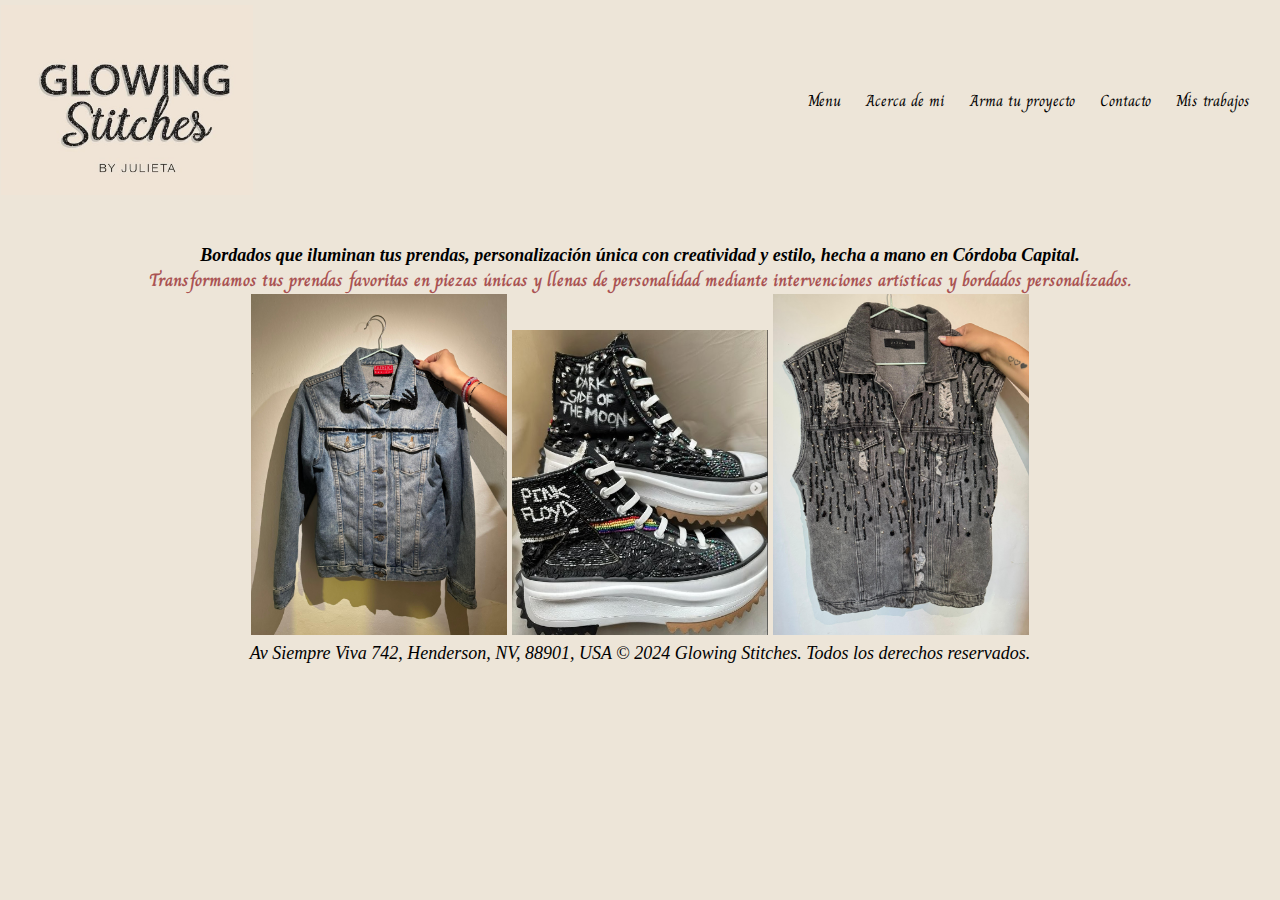
==== index.html @ 7e6e148e "first commit" ====
<!DOCTYPE html>
<html lang="en">
<head>
    <meta charset="UTF-8">
    <meta name="viewport" content="width=device-width, initial-scale=1.0">
    <!--Link de css-->
    <link rel="stylesheet" href="css/diseños.css">
    <style>
        @import url('https://fonts.googleapis.com/css2?family=Charm:wght@400;700&family=Meow+Script&display=swap');
    </style>
    <title>Glowing Stitches</title>
</head>
<body>
    <!--Etiqueta para el banner principal-->
    <header class="header">
       <img src="./img/gslogo.jpg" alt="Logo de Glowing Stitches">
       <nav class="nav-bar">
       <a href="/index.html">Menu</a>
       <a href="./pages/acerca-de-mi.html">Acerca de mi</a>
       <a href="./pages/arma-tu-proyecto.html">Arma tu proyecto</a>
       <a href="./pages/contacto.html">Contacto</a>
       <a href="./pages/mis-trabajos.html">Mis trabajos</a>
       </nav>
    </header>
    <!--Etiqueta para el contenido principal-->
    <main>
        <h1>Bordados que iluminan tus prendas, personalización única con creatividad y estilo, hecha a mano en Córdoba Capital.
        </h1>
    <section id=segundo-titulo>
        <article>Transformamos tus prendas favoritas en piezas únicas y llenas de personalidad mediante intervenciones artísticas y bordados personalizados.            
        </article>
        <img class="imgproduct" src="./img/campera1.jpeg" alt="Campera decorada con mostazillas cocidas a mano">
        <img class="imgproduct" src="./img/zapas1.jpg" alt="Zapatillas personalizadas estilo Pink Floyd cocidas y pintadas a mano">
        <img class="imgproduct" src="./img/chaleco1.jpeg" alt="Chaleco personalizado con colgantes cocidos a mano">
        
    </section>
   </main>
   
   <!--Etiqueta para el footer-->
   <footer>
    Av Siempre Viva 742, Henderson, NV, 88901, USA

    © 2024 Glowing Stitches.  Todos los derechos reservados.

</footer>
</body>
</html>
---- css/diseños.css ----
/* Reset*/
* {
    margin: 0;
    padding: 0;


} 
/* Estilo del header*/
.header { 
    font-family: "Charm", cursive;
    display: flex;
    justify-content: space-between;
    align-items: center;
    padding: 5px 20px 50px 1px;
    background-color: #EDE5D8 ; 
}

.header nav a {
    text-decoration: none;
    color: #000;
    padding: 10px 10px;
}
nav a:hover {
    color: rgb(170, 83, 83); /* Cambia el color al pasar el mouse */
  }
img{
    width: 20%;    
}

/*Estilos generales */
body{
    background-color: #EDE5D8;
    text-align: center;
}

/*Estilos del h1 */
h1 {font-style: italic;
font-size: large;}

/*Estilos de lista de Arma tu proyecto */
ul{
    font-size: 30px;
    font-weight: bolder
}
.li{
    color: rgb(170, 83, 83);
    text-align: center;
    list-style-type: none;
    font-size: 25px;    
}

/* Estilo de segundo titulo*/
 #segundo-titulo {
    font-size: large;
    color: rgb(170, 83, 83);
    
}

/* Estilo de footer */

footer{
    font-style: italic;
    font-size: large;
    font-weight: 500;
}

/* Estilos Mis trabajos */

section{
    font-family: "Charm", cursive;
    font-weight: bolder;
    font-size: 30px;
    color: rgb(170, 83, 83);
}

#article {
    font-size: 20px;
    color: rgb(20, 18, 16);
    font-weight: lighter;
}
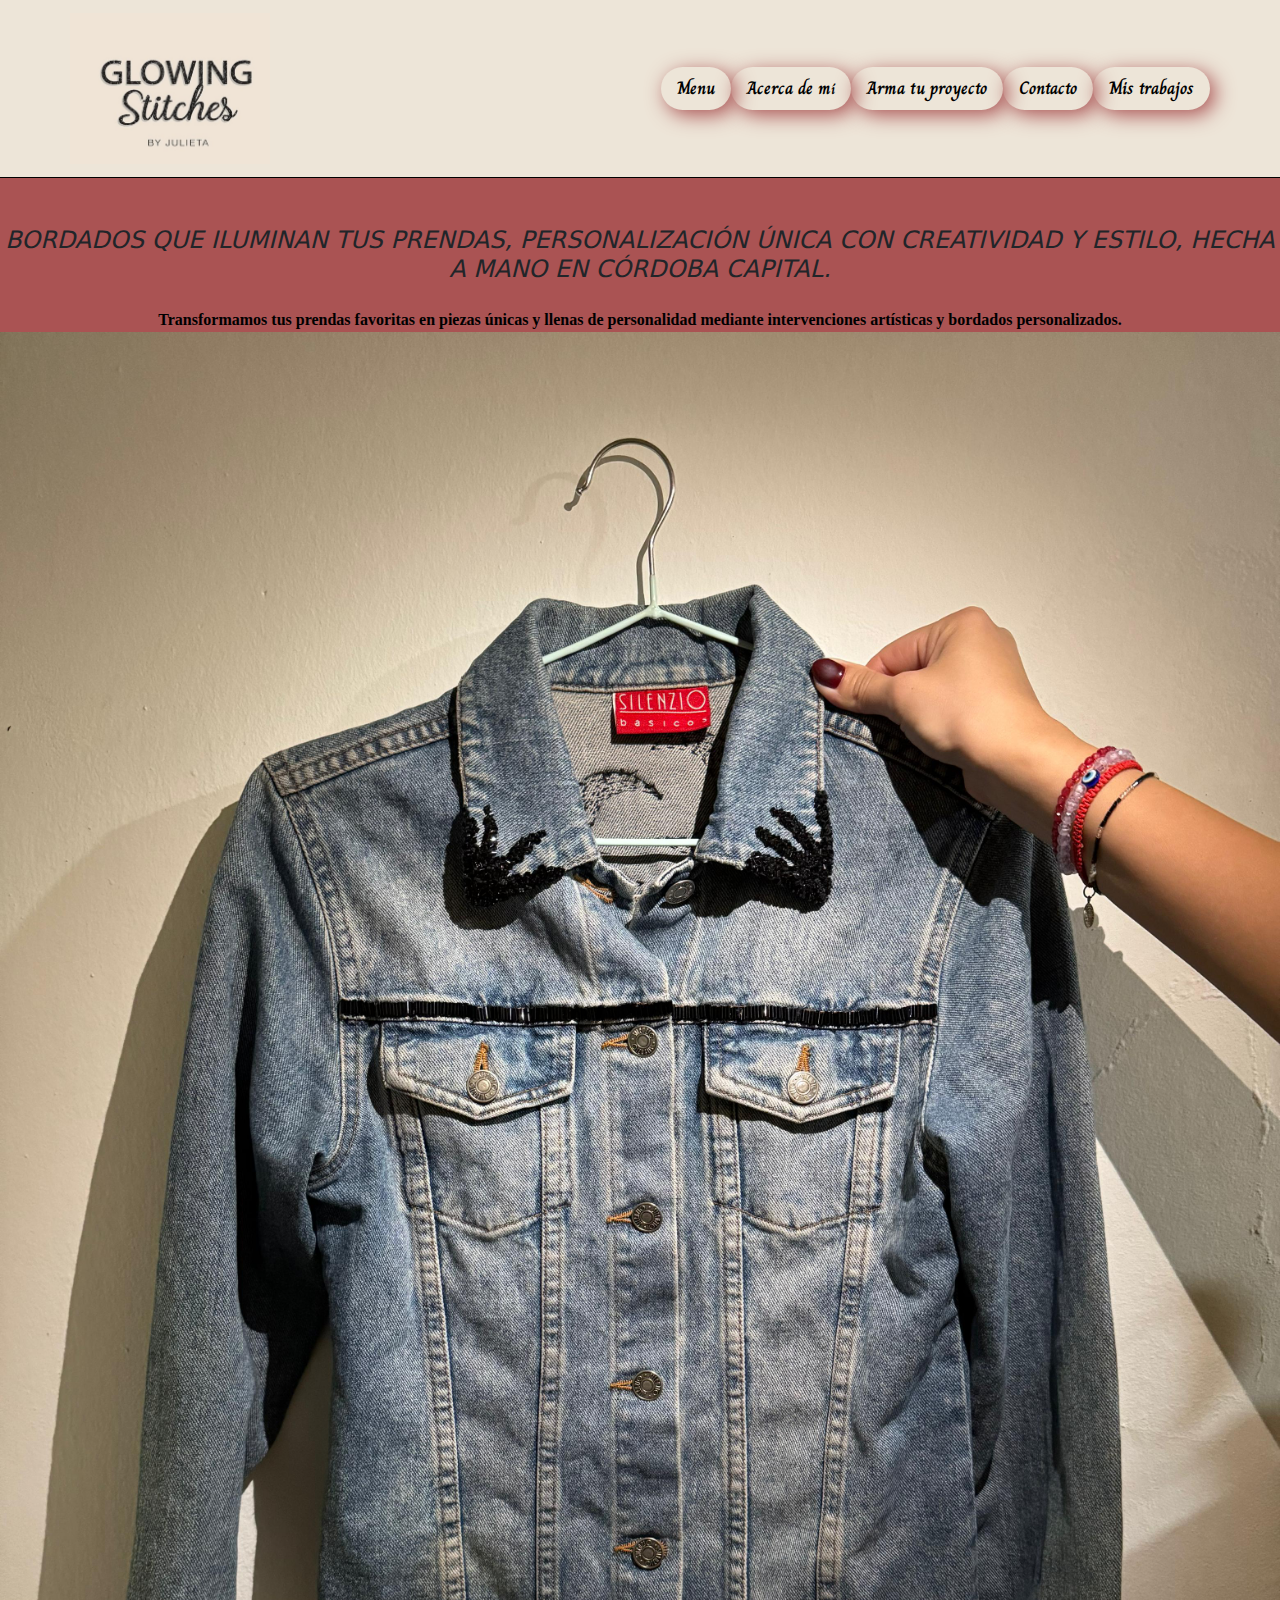
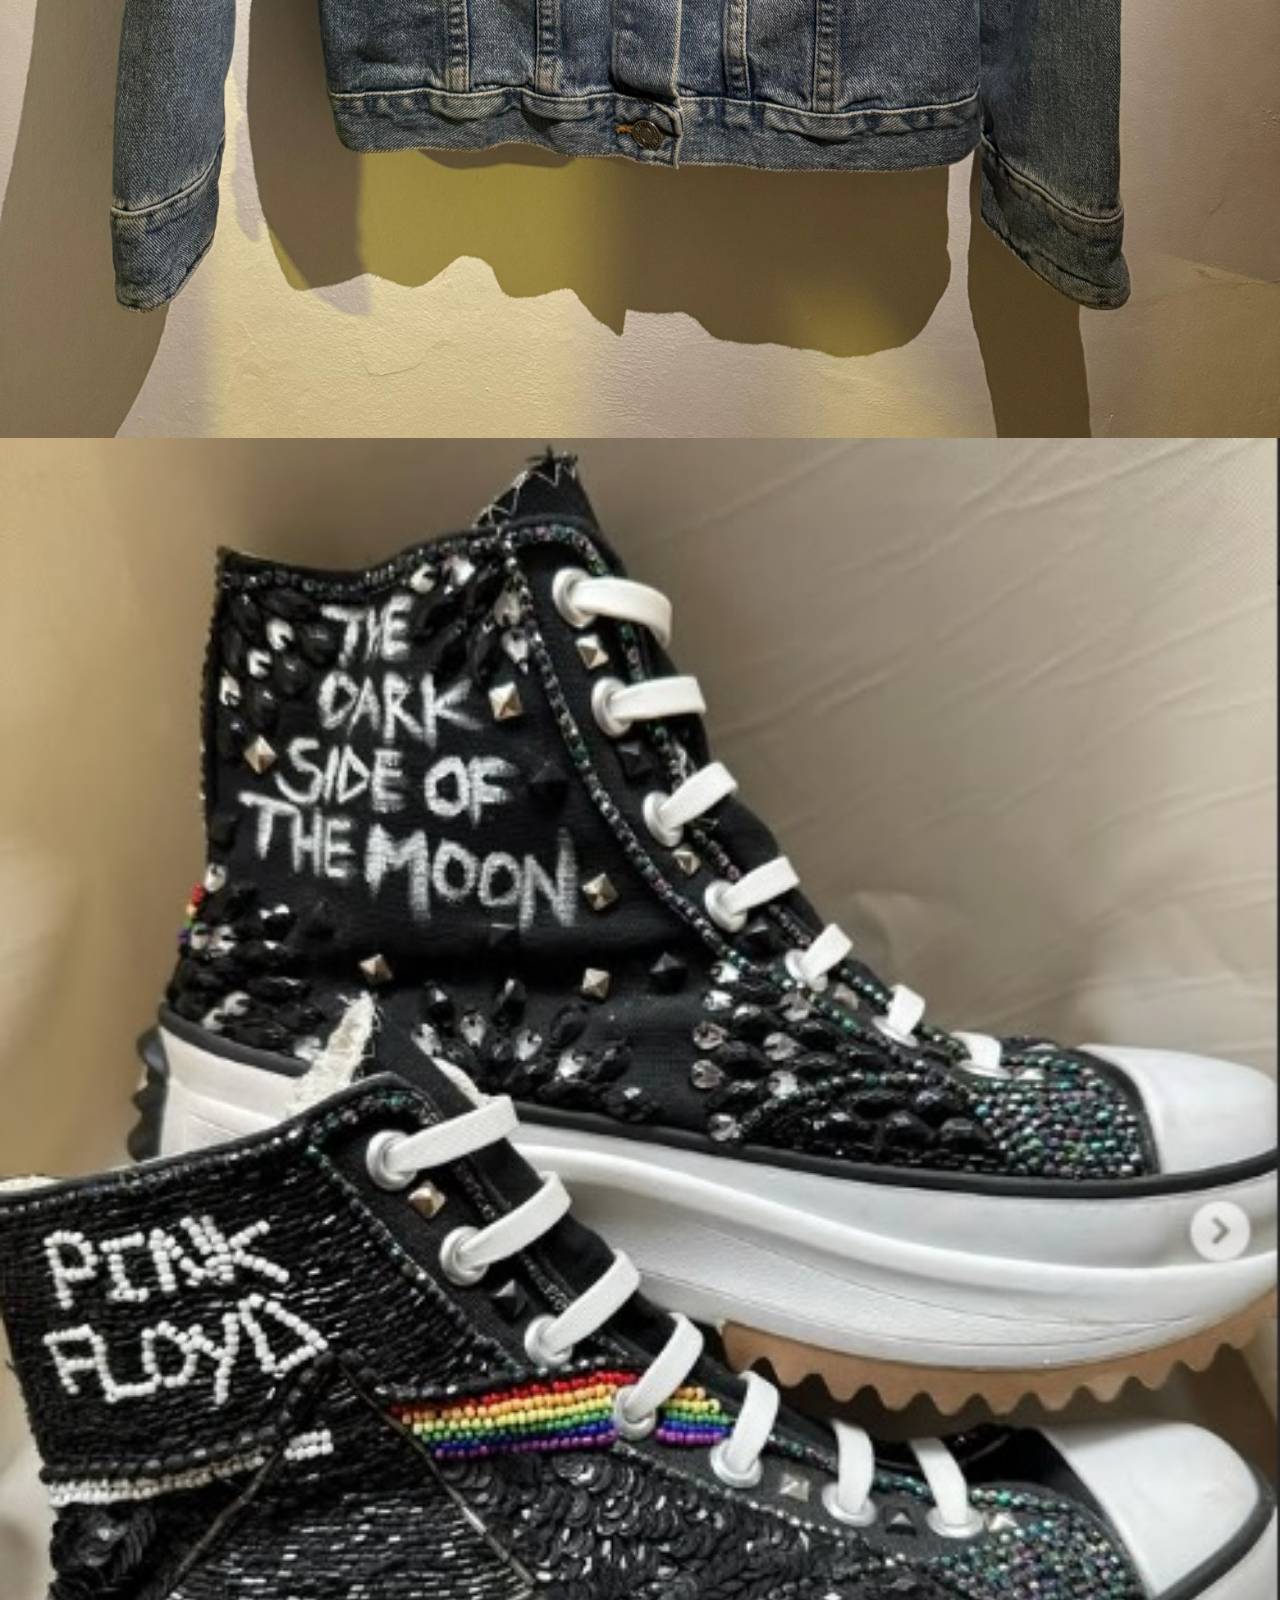
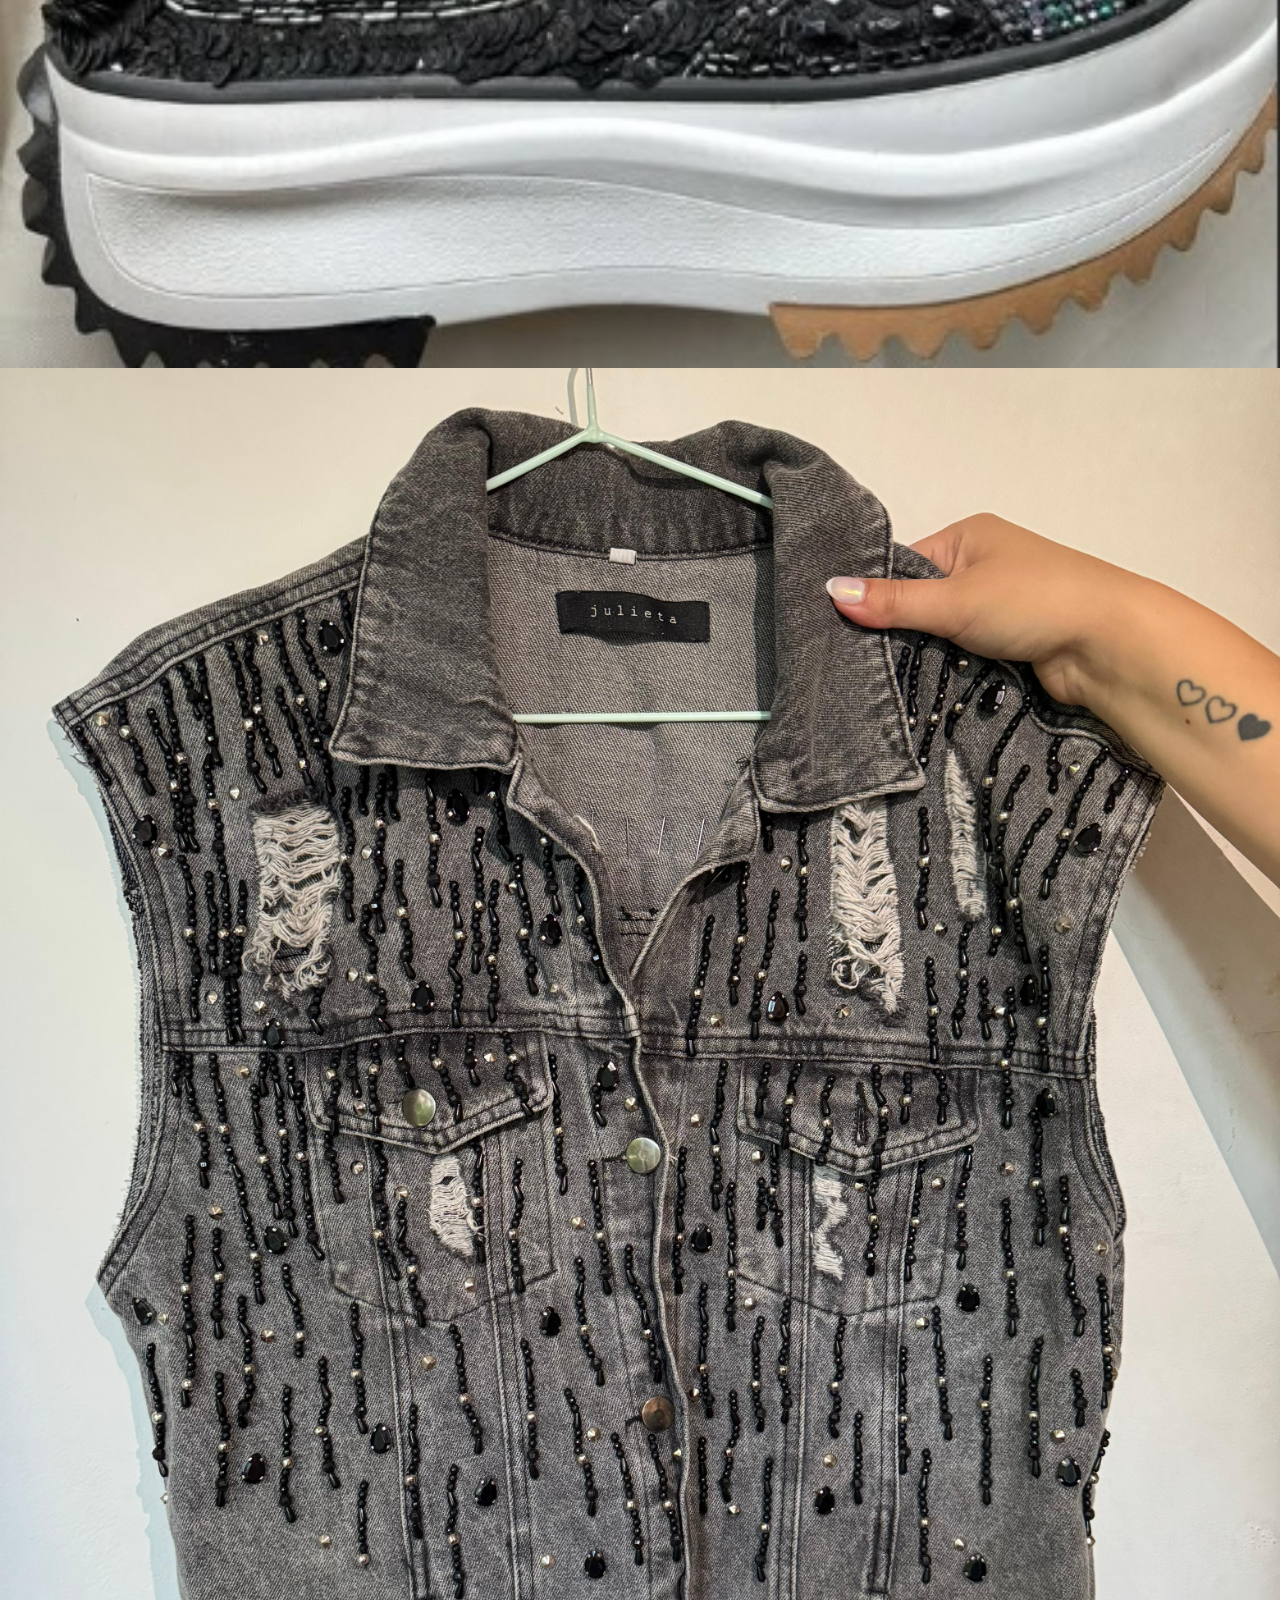
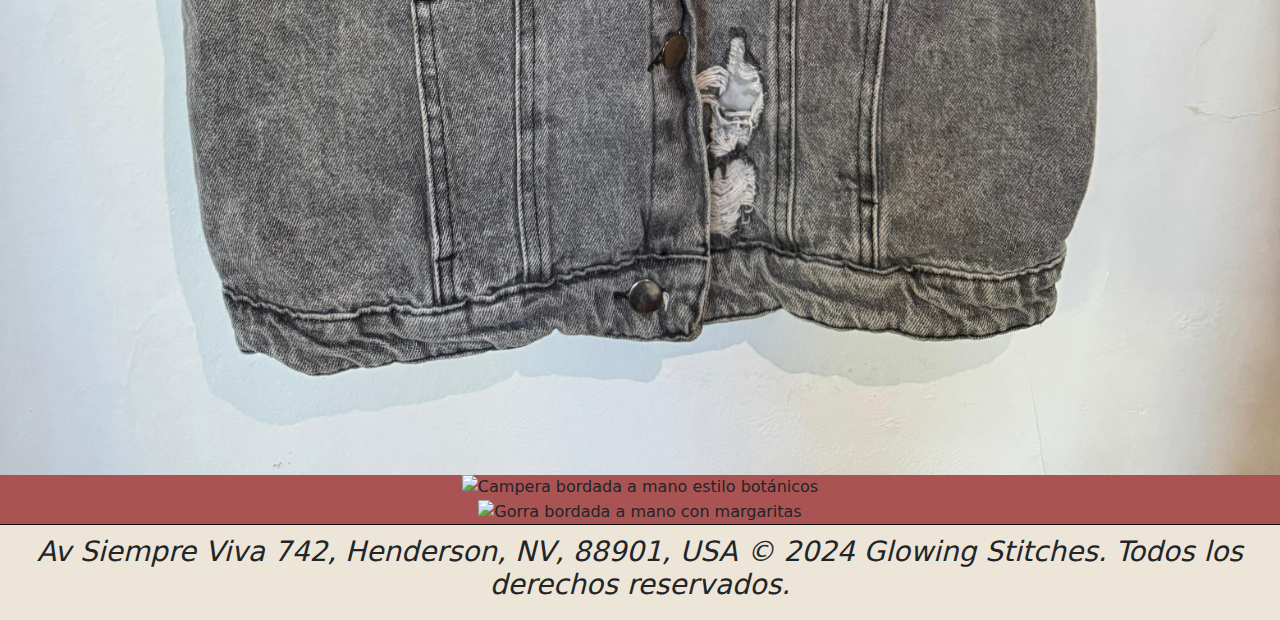
==== commit adf9ad85: "adhesión de meta description a las pages" ====
--- a/index.html
+++ b/index.html
@@ -1,47 +1,103 @@
 <!DOCTYPE html>
 <html lang="en">
+
 <head>
     <meta charset="UTF-8">
     <meta name="viewport" content="width=device-width, initial-scale=1.0">
+    <meta name="description" content="Glowing Stitches: Bordados personalizados a mano en ropa y accesorios. Diseños únicos con detalles exclusivos y calidad artesanal." />
+    <!-- Link boostrap -->
+    <link href="https://cdn.jsdelivr.net/npm/bootstrap@5.3.3/dist/css/bootstrap.min.css" rel="stylesheet"
+        integrity="sha384-QWTKZyjpPEjISv5WaRU9OFeRpok6YctnYmDr5pNlyT2bRjXh0JMhjY6hW+ALEwIH" crossorigin="anonymous">
     <!--Link de css-->
-    <link rel="stylesheet" href="css/diseños.css">
+    <link rel="stylesheet" href="css/main.css">
     <style>
         @import url('https://fonts.googleapis.com/css2?family=Charm:wght@400;700&family=Meow+Script&display=swap');
     </style>
     <title>Glowing Stitches</title>
 </head>
+
 <body>
     <!--Etiqueta para el banner principal-->
-    <header class="header">
-       <img src="./img/gslogo.jpg" alt="Logo de Glowing Stitches">
-       <nav class="nav-bar">
-       <a href="/index.html">Menu</a>
-       <a href="./pages/acerca-de-mi.html">Acerca de mi</a>
-       <a href="./pages/arma-tu-proyecto.html">Arma tu proyecto</a>
-       <a href="./pages/contacto.html">Contacto</a>
-       <a href="./pages/mis-trabajos.html">Mis trabajos</a>
-       </nav>
+    <header class="bg-custom">
+        <nav class="navbar navbar-expand-lg navbar-light container">
+
+            <a class="navbar-brand d-flex align-items-center" href="/index.html">
+                <img src="./img/gslogo.jpg" alt="Logo de Glowing Stitches" class="img-fluid" style="width: 200px;">
+            </a>
+            <!-- Botón hamburguesa -->
+            <button class="navbar-toggler" type="button" data-bs-toggle="collapse" data-bs-target="#navbarNav"
+                aria-controls="navbarNav" aria-expanded="false" aria-label="Toggle navigation">
+                <span class="navbar-toggler-icon"></span>
+            </button>
+            <!-- Enlaces del menú -->
+            <div class="collapse navbar-collapse justify-content-end" id="navbarNav">
+                <ul class="navbar-nav">
+                    <li class="nav-item">
+                        <a class="nav-link px-3 py-2 rounded-pill" href="index.html">Menu</a>
+                    </li>
+                    <li class="nav-item">
+                        <a class="nav-link px-3 py-2 rounded-pill" href="./pages/acerca-de-mi.html">Acerca de mí</a>
+                    </li>
+                    <li class="nav-item">
+                        <a class="nav-link px-3 py-2 rounded-pill" href="./pages/arma-tu-proyecto.html">Arma tu
+                            proyecto</a>
+                    </li>
+                    <li class="nav-item">
+                        <a class="nav-link px-3 py-2 rounded-pill" href="./pages/contacto.html">Contacto</a>
+                    </li>
+                    <li class="nav-item">
+                        <a class="nav-link px-3 py-2 rounded-pill" href="./pages/mis-trabajos.html">Mis trabajos</a>
+                    </li>
+                </ul>
+            </div>
+        </nav>
     </header>
+
     <!--Etiqueta para el contenido principal-->
+
     <main>
-        <h1>Bordados que iluminan tus prendas, personalización única con creatividad y estilo, hecha a mano en Córdoba Capital.
+
+        <h1>BORDADOS QUE ILUMINAN TUS PRENDAS, PERSONALIZACIÓN ÚNICA CON CREATIVIDAD Y ESTILO, HECHA A MANO EN CÓRDOBA CAPITAL.
         </h1>
-    <section id=segundo-titulo>
-        <article>Transformamos tus prendas favoritas en piezas únicas y llenas de personalidad mediante intervenciones artísticas y bordados personalizados.            
-        </article>
-        <img class="imgproduct" src="./img/campera1.jpeg" alt="Campera decorada con mostazillas cocidas a mano">
-        <img class="imgproduct" src="./img/zapas1.jpg" alt="Zapatillas personalizadas estilo Pink Floyd cocidas y pintadas a mano">
-        <img class="imgproduct" src="./img/chaleco1.jpeg" alt="Chaleco personalizado con colgantes cocidos a mano">
-        
-    </section>
-   </main>
-   
-   <!--Etiqueta para el footer-->
-   <footer>
-    Av Siempre Viva 742, Henderson, NV, 88901, USA
 
-    © 2024 Glowing Stitches.  Todos los derechos reservados.
+        <section id=segundo-titulo>
+            <article>Transformamos tus prendas favoritas en piezas únicas y llenas de personalidad mediante
+                intervenciones artísticas y bordados personalizados.
+            </article>
+        </section>
 
-</footer>
+        <div class="imagenes">
+
+            <div class="img-uno">
+                <img class="imgproduct" src="./img/campera1.jpeg" alt="Campera decorada con mostazillas cocidas a mano">
+            </div>
+            <div class="img-dos">
+                <img class="imgproduct" src="./img/zapas1.jpg"
+                    alt="Zapatillas personalizadas estilo Pink Floyd cocidas y pintadas a mano">
+            </div>
+            <div class="img-tres">
+                <img class="imgproduct" src="./img/chaleco1.jpeg"
+                    alt="Chaleco personalizado con colgantes cocidos a mano">
+            </div>
+            <div class="img-cuatro">
+                <img src="./img/campe1.jpeg" alt="Campera bordada a mano estilo botánicos">
+            </div>
+            <div class="img-cinco">
+                <img src="./img/gorra.jpeg" alt="Gorra bordada a mano con margaritas">
+            </div>
+        </div>
+
+    </main>
+
+    <!--Etiqueta para el footer-->
+    <footer>
+        <h3>Av Siempre Viva 742, Henderson, NV, 88901, USA © 2024 Glowing Stitches. Todos los derechos reservados.</h3>
+    </footer>
+
+    <!-- js -->
+    <script src="https://cdn.jsdelivr.net/npm/bootstrap@5.3.3/dist/js/bootstrap.min.js"
+        integrity="sha384-0pUGZvbkm6XF6gxjEnlmuGrJXVbNuzT9qBBavbLwCsOGabYfZo0T0to5eqruptLy"
+        crossorigin="anonymous"></script>
 </body>
+
 </html>--- a/css/main.css
+++ b/css/main.css
@@ -0,0 +1,275 @@
+@charset "UTF-8";
+/* Reset*/
+* {
+  margin: 0;
+  padding: 0;
+}
+
+/* Estilos para header */
+.bg-custom {
+  background-color: #EDE5D8 !important;
+  border-bottom: 1px solid black;
+}
+
+.navbar-brand img {
+  width: 220px;
+  margin-right: 15px;
+}
+
+/* Estilo de los enlaces del menú */
+.navbar-nav .nav-link {
+  font-family: "Charm", cursive;
+  font-weight: bold;
+  color: #000;
+  font-size: 18px;
+  border-radius: 50px;
+  box-shadow: 5px 5px 20px #AA5353;
+  transition: all 0.3s ease-in-out;
+}
+
+.navbar-nav .nav-link:hover {
+  background-color: #AA5353;
+  color: #fff;
+}
+
+/* Botón hamburguesa */
+.navbar-toggler {
+  border: none;
+}
+
+.navbar-toggler-icon {
+  background-color: #AA5353;
+  border-radius: 3px;
+}
+
+/* Estilos de main */
+main .div-imagenes {
+  display: grid;
+  grid-template-columns: repeat(3, 1fr);
+  grid-template-rows: 1fr 1fr;
+  gap: 1rem;
+  padding: 1rem;
+}
+main div.imagenes img {
+  width: 100%;
+  height: 100%;
+  object-fit: cover;
+}
+main div.imagenes div.img-tres {
+  grid-column: 3;
+  grid-row: span 2;
+}
+
+/* Estilos de Mis Trabajos  */
+section {
+  font-family: italic;
+  font-weight: bolder;
+  font-size: 30px;
+}
+
+#article {
+  font-size: 20px;
+  color: #141210;
+  font-weight: lighter;
+  padding: 2rem 5rem 1rem 5rem;
+}
+
+figure {
+  display: grid;
+  grid-template-columns: repeat(3, 1fr);
+  gap: 1rem;
+  margin: 5rem;
+}
+
+figure img {
+  width: 100%;
+  height: auto;
+  object-fit: cover;
+}
+
+/*Estilos de contacto */
+form {
+  display: grid;
+  grid-template-columns: 1fr;
+  gap: 1.5rem;
+  max-width: 800px;
+  margin: 0 auto;
+  padding: 1rem;
+  box-sizing: border-box;
+}
+
+label {
+  font-weight: bold;
+  display: block;
+  margin-bottom: 0.5rem;
+}
+
+input, select, textarea {
+  width: 100%;
+  padding: 0.8rem;
+  border: 1px solid #ccc;
+  border-radius: 5px;
+  font-size: 1rem;
+  box-sizing: border-box;
+}
+
+textarea {
+  grid-column: span 2;
+  height: 150px;
+  resize: vertical;
+}
+
+input[type=submit] {
+  grid-column: span 2;
+  padding: 1rem;
+  background-color: #AA5353;
+  color: #fff;
+  border: none;
+  border-radius: 5px;
+  font-size: 1rem;
+  cursor: pointer;
+}
+
+input[type=submit]:hover {
+  background-color: #8b4343;
+}
+
+/*Estilos de body */
+body {
+  background-color: #AA5353;
+  text-align: center;
+  display: flex;
+  flex-direction: column;
+  min-height: 100vh;
+}
+
+/*Estilos del h1 */
+h1 {
+  padding-top: 3rem;
+  font-style: italic;
+  font-size: x-large;
+  padding-bottom: 1rem;
+}
+
+/* Estilo de segundo titulo*/
+#segundo-titulo {
+  font-size: medium;
+  color: black;
+  font-family: italic;
+}
+
+/*Estilos de lista de Arma tu proyecto */
+ul {
+  font-size: 30px;
+  font-weight: bolder;
+}
+
+.li {
+  color: #EDE5D8;
+  text-align: center;
+  list-style-type: none;
+  font-size: 20px;
+}
+
+/* Estilo de footer */
+footer {
+  font-style: italic;
+  font-size: 1rem;
+  font-weight: lighter;
+  background-color: #EDE5D8;
+  width: 100%;
+  padding: 10px;
+  margin-top: auto;
+  border-top: 1px solid black;
+}
+
+/* Media queries para tablets */
+@media screen and (max-width: 1024px) {
+  /* Ajustar el menú para tablets */
+  .navbar-nav .nav-link {
+    font-size: 18px;
+    padding: 12px;
+  }
+  /* Ajustar la imagen grid a dos columnas */
+  main div.imagenes {
+    grid-template-columns: repeat(2, 1fr);
+    grid-template-rows: auto;
+  }
+  /* Ajustar los artículos y las secciones */
+  section {
+    font-size: 26px;
+  }
+  #article {
+    padding: 2rem 3rem;
+    font-size: 20px;
+  }
+  /* Mantener el formulario en una sola columna */
+  form {
+    grid-template-columns: 1fr;
+    max-width: 80%;
+  }
+  input[type=submit] {
+    grid-column: 1;
+  }
+  /* Ajustar las imágenes en el grid */
+  figure {
+    grid-template-columns: repeat(2, 1fr);
+    gap: 1.5rem;
+    margin: 1.5rem;
+  }
+  figure img {
+    width: 100%;
+    height: auto;
+  }
+  /* Estilo del footer */
+  footer {
+    font-size: large;
+    padding: 10px;
+  }
+}
+/* Media queries para mobile */
+@media screen and (max-width: 768px) {
+  /* Ajustar el menú para móviles */
+  .navbar-nav .nav-link {
+    font-size: 16px; /* Reducir el tamaño de fuente */
+    padding: 10px; /* Añadir un poco de espacio alrededor */
+  }
+  /* Ajustar la imagen grid a una sola columna */
+  main div.imagenes {
+    grid-template-columns: 1fr; /* Una sola columna */
+    grid-template-rows: repeat(3, 1fr); /* Tres filas */
+  }
+  /* Ajustar los artículos y las secciones */
+  section {
+    font-size: 24px; /* Reducir el tamaño de la fuente */
+  }
+  #article {
+    padding: 1rem 2rem; /* Ajustar el padding */
+    font-size: 18px; /* Reducir el tamaño de la fuente */
+  }
+  /* Ajustar el formulario para mobile */
+  form {
+    grid-template-columns: 1fr; /* Una columna */
+    max-width: 100%; /* Usar el 100% del ancho disponible */
+  }
+  input[type=submit] {
+    grid-column: 1; /* Mantener en una sola columna */
+  }
+  /* Ajustar las imagenes en el grid */
+  figure {
+    grid-template-columns: 1fr; /* Una sola columna */
+    gap: 1rem;
+    margin: 1rem;
+  }
+  figure img {
+    width: 100%; /* Asegurar que la imagen ocupe todo el espacio */
+    height: auto; /* Ajustar la altura automáticamente */
+  }
+  /* Estilo de footer */
+  footer {
+    font-size: medium;
+    padding: 5px;
+  }
+}
+
+/*# sourceMappingURL=main.css.map */
